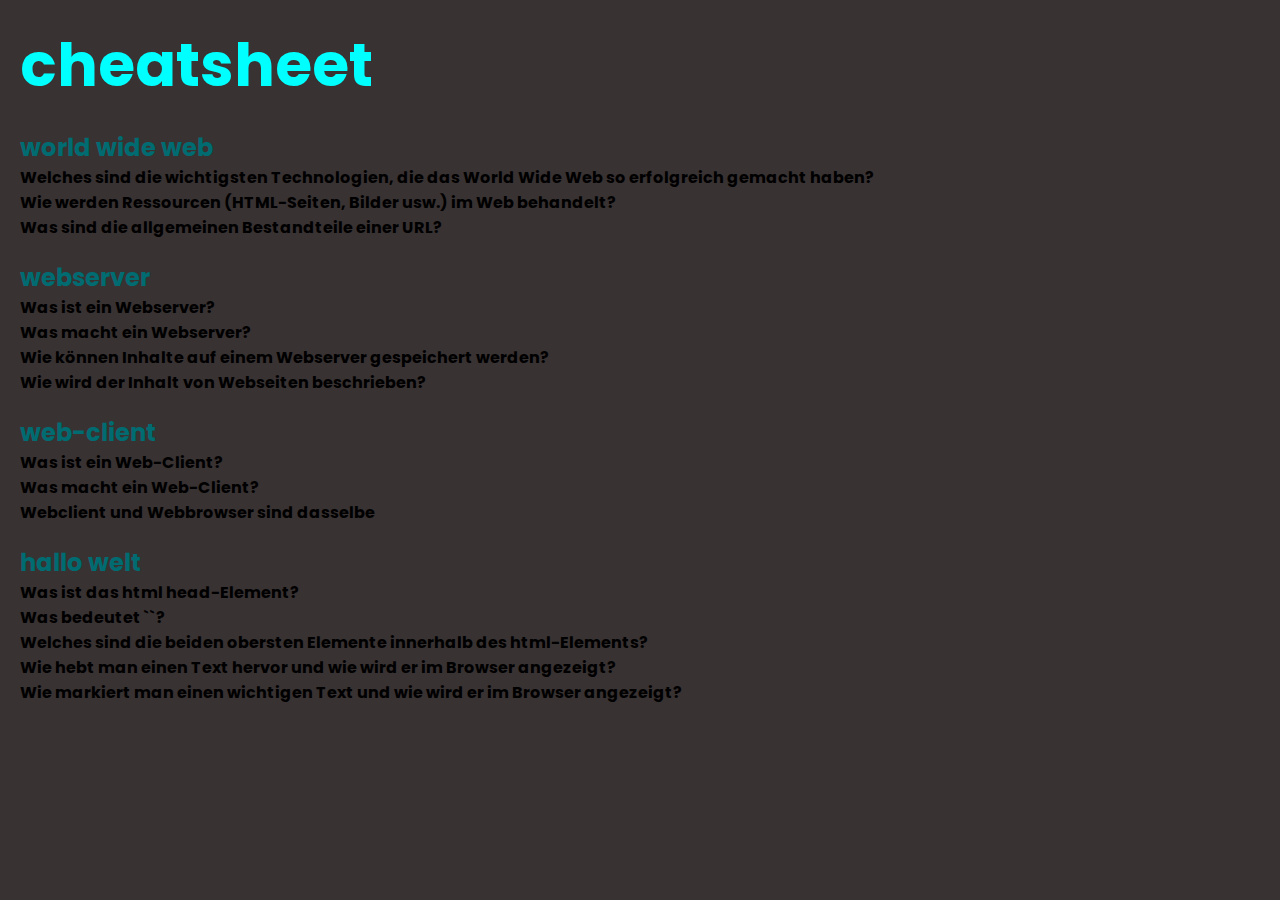
==== cheatsheet.html @ 49777b7e "first few letters" ====
<!DOCTYPE html>
<html lang="en">

<head>
    <meta charset="UTF-8">
    <meta name="viewport" content="width=device-width, initial-scale=1.0">
    <link rel="stylesheet" href="cheatsheet.css">
    <title>Cheat Sheet</title>
</head>

<body>
    <h1>cheatsheet</h1>

    <span class="world wide web">
        <h2>world wide web</h2>
        <div class="text">
            <h4>Welches sind die wichtigsten Technologien, die das World Wide Web so erfolgreich gemacht haben?</h4>
            <h4>Wie werden Ressourcen (HTML-Seiten, Bilder usw.) im Web behandelt?</h4>
            <h4>Was sind die allgemeinen Bestandteile einer URL?</h4>
        </div>
    </span>

    <span class="webserver">
        <h2>webserver</h2>
        <div class="text">
            <h4>Was ist ein Webserver?</h4>
            <h4>Was macht ein Webserver?</h4>
            <h4>Wie können Inhalte auf einem Webserver gespeichert werden?</h4>
            <h4>Wie wird der Inhalt von Webseiten beschrieben?</h4>
        </div>
    </span>

    <span class="web-client">
        <h2>web-client</h2>
        <div class="text">
            <h4>Was ist ein Web-Client?</h4>
            <h4>Was macht ein Web-Client?</h4>
            <h4>Webclient und Webbrowser sind dasselbe</h4>
        </div>
    </span>

    <span class="hallo welt">
        <h2>hallo welt</h2>
        <div class="text">
            <h4>Was ist das html head-Element?</h4>
            <h4>Was bedeutet <! DOCTYPE html>``?</h4>
            <h4>Welches sind die beiden obersten Elemente innerhalb des html-Elements?</h4>
            <h4>Wie hebt man einen Text hervor und wie wird er im Browser angezeigt?</h4>
            <h4>Wie markiert man einen wichtigen Text und wie wird er im Browser angezeigt?</h4>
        </div>
    </span>
</body>

</html>
---- cheatsheet.css ----
@import url("https://fonts.googleapis.com/css2?family=Poppins:wght@200;300;400;500;600&display=swap");

* {
    margin: 0;
    padding: 0;
    box-sizing: border-box;
    font-family: 'Poppins', sans-serif;
}

body {
    background-color: rgb(56, 50, 50);
    margin: 20px;
}

h1 {
    color: aqua;
    font-size: 60px;
    align-items: center;
}

h2 {
    color: rgb(0, 108, 113);
    margin-top: 20px;
}

h4 {
    color: rgb(0, 0, 0);
}
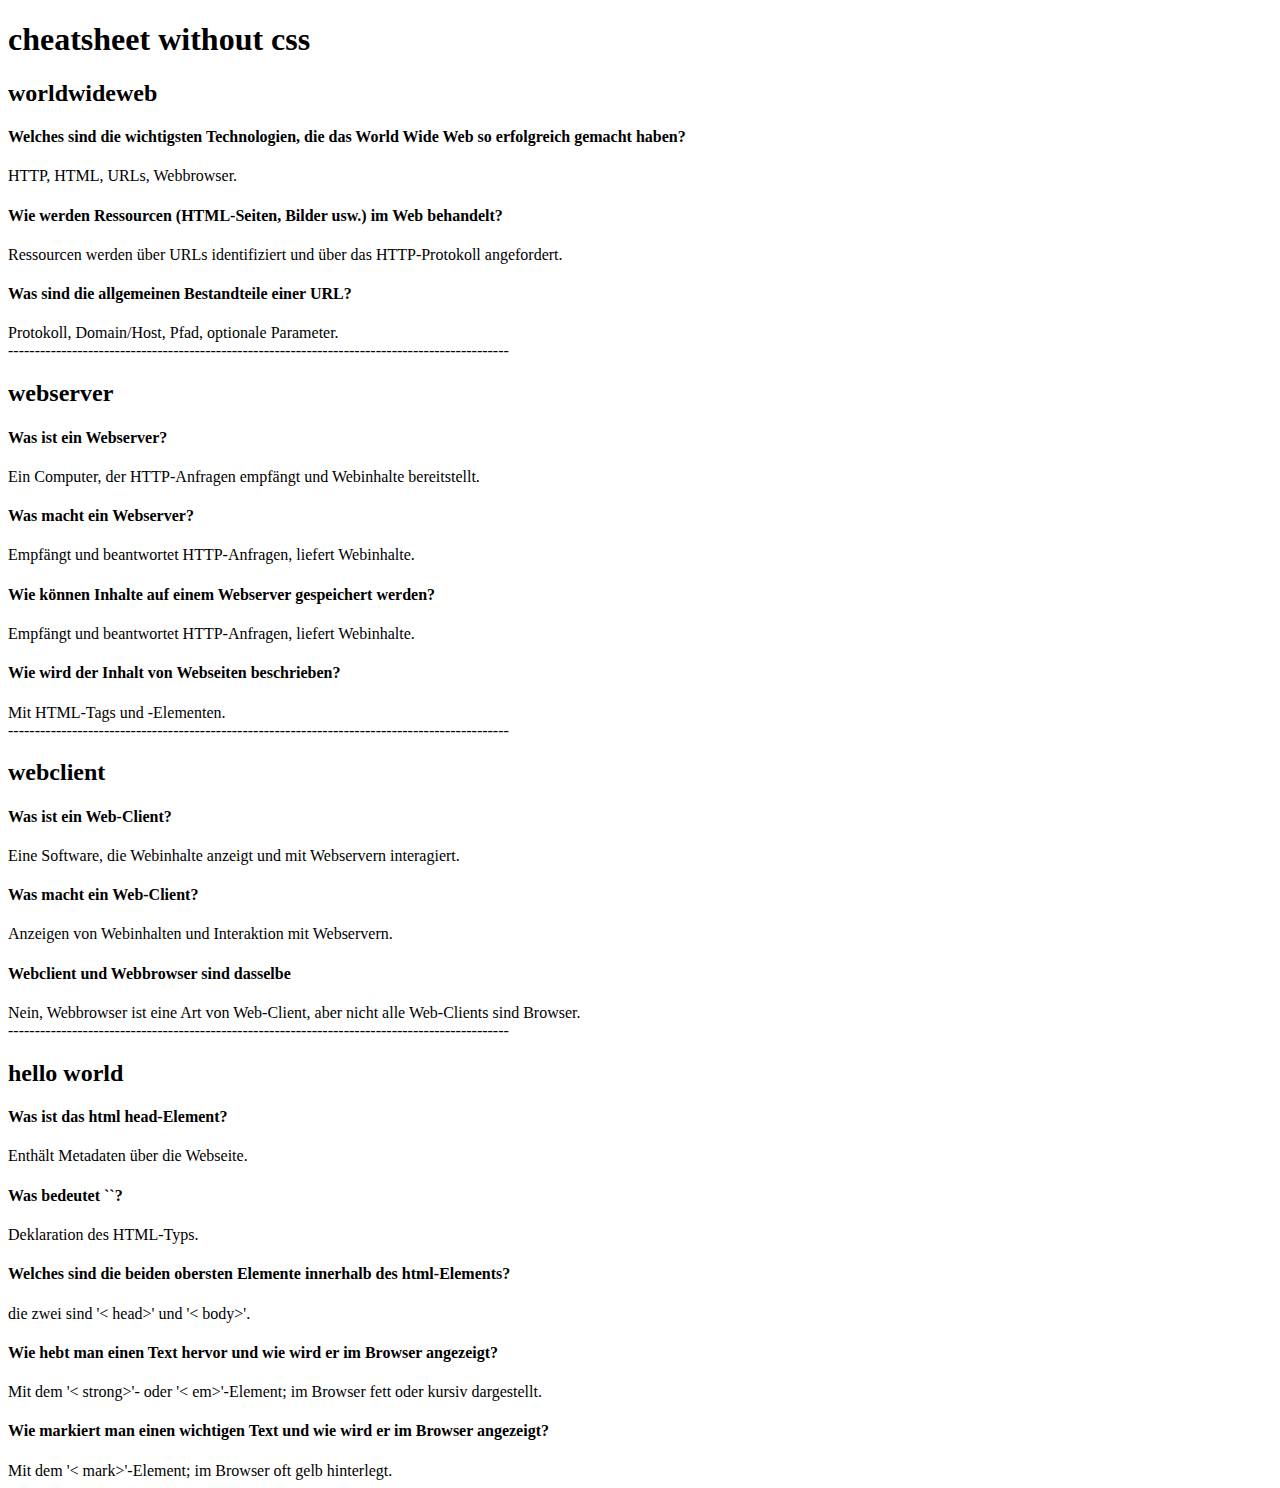
==== commit fa89b403: "cheatsheet without css include" ====
--- a/cheatsheet.html
+++ b/cheatsheet.html
@@ -4,49 +4,59 @@
 <head>
     <meta charset="UTF-8">
     <meta name="viewport" content="width=device-width, initial-scale=1.0">
-    <link rel="stylesheet" href="cheatsheet.css">
-    <title>Cheat Sheet</title>
+    <title>cheat sheet without css</title>
 </head>
 
 <body>
-    <h1>cheatsheet</h1>
+    <h1>cheatsheet without css</h1>
+    <span class="content">
+        <div class="worldwideweb">
+            <h2>worldwideweb</h2>
+            <h4>Welches sind die wichtigsten Technologien, die das World Wide Web so erfolgreich gemacht haben?</h4>
+            <div>HTTP, HTML, URLs, Webbrowser.</div>
+            <h4>Wie werden Ressourcen (HTML-Seiten, Bilder usw.) im Web behandelt?</h4>
+            <div>Ressourcen werden über URLs identifiziert und über das HTTP-Protokoll angefordert.</div>
+            <h4>Was sind die allgemeinen Bestandteile einer URL?</h4>
+            <div>Protokoll, Domain/Host, Pfad, optionale Parameter.</div>
+            <div>----------------------------------------------------------------------------------------------</div>
+        </div>
 
-    <span class="world wide web">
-        <h2>world wide web</h2>
-        <div class="text">
-            <h4>Welches sind die wichtigsten Technologien, die das World Wide Web so erfolgreich gemacht haben?</h4>
-            <h4>Wie werden Ressourcen (HTML-Seiten, Bilder usw.) im Web behandelt?</h4>
-            <h4>Was sind die allgemeinen Bestandteile einer URL?</h4>
+        <div class="webserver">
+            <h2>webserver</h2>
+            <h4>Was ist ein Webserver?</h4>
+            <div>Ein Computer, der HTTP-Anfragen empfängt und Webinhalte bereitstellt.</div>
+            <h4>Was macht ein Webserver?</h4>
+            <div>Empfängt und beantwortet HTTP-Anfragen, liefert Webinhalte.</div>
+            <h4>Wie können Inhalte auf einem Webserver gespeichert werden?</h4>
+            <div>Empfängt und beantwortet HTTP-Anfragen, liefert Webinhalte.</div>
+            <h4>Wie wird der Inhalt von Webseiten beschrieben?</h4>
+            <div>Mit HTML-Tags und -Elementen.</div>
+            <div>----------------------------------------------------------------------------------------------</div>
         </div>
-    </span>
 
-    <span class="webserver">
-        <h2>webserver</h2>
-        <div class="text">
-            <h4>Was ist ein Webserver?</h4>
-            <h4>Was macht ein Webserver?</h4>
-            <h4>Wie können Inhalte auf einem Webserver gespeichert werden?</h4>
-            <h4>Wie wird der Inhalt von Webseiten beschrieben?</h4>
+        <div class="webclient">
+            <h2>webclient</h2>
+            <h4>Was ist ein Web-Client?</h4>
+            <div>Eine Software, die Webinhalte anzeigt und mit Webservern interagiert.</div>
+            <h4>Was macht ein Web-Client?</h4>
+            <div>Anzeigen von Webinhalten und Interaktion mit Webservern.</div>
+            <h4>Webclient und Webbrowser sind dasselbe</h4>
+            <div>Nein, Webbrowser ist eine Art von Web-Client, aber nicht alle Web-Clients sind Browser.</div>
+            <div>----------------------------------------------------------------------------------------------</div>
         </div>
-    </span>
 
-    <span class="web-client">
-        <h2>web-client</h2>
-        <div class="text">
-            <h4>Was ist ein Web-Client?</h4>
-            <h4>Was macht ein Web-Client?</h4>
-            <h4>Webclient und Webbrowser sind dasselbe</h4>
-        </div>
-    </span>
-
-    <span class="hallo welt">
-        <h2>hallo welt</h2>
-        <div class="text">
+        <div class="helloworld">
+            <h2>hello world</h2>
             <h4>Was ist das html head-Element?</h4>
+            <div>Enthält Metadaten über die Webseite.</div>
             <h4>Was bedeutet <! DOCTYPE html>``?</h4>
+            <div>Deklaration des HTML-Typs.</div>
             <h4>Welches sind die beiden obersten Elemente innerhalb des html-Elements?</h4>
+            <div>die zwei sind '< head>' und '< body>'.</div>
             <h4>Wie hebt man einen Text hervor und wie wird er im Browser angezeigt?</h4>
+            <div>Mit dem '< strong>'- oder '< em>'-Element; im Browser fett oder kursiv dargestellt.</div>
             <h4>Wie markiert man einen wichtigen Text und wie wird er im Browser angezeigt?</h4>
+            <div> Mit dem '< mark>'-Element; im Browser oft gelb hinterlegt.</div>
         </div>
     </span>
 </body>
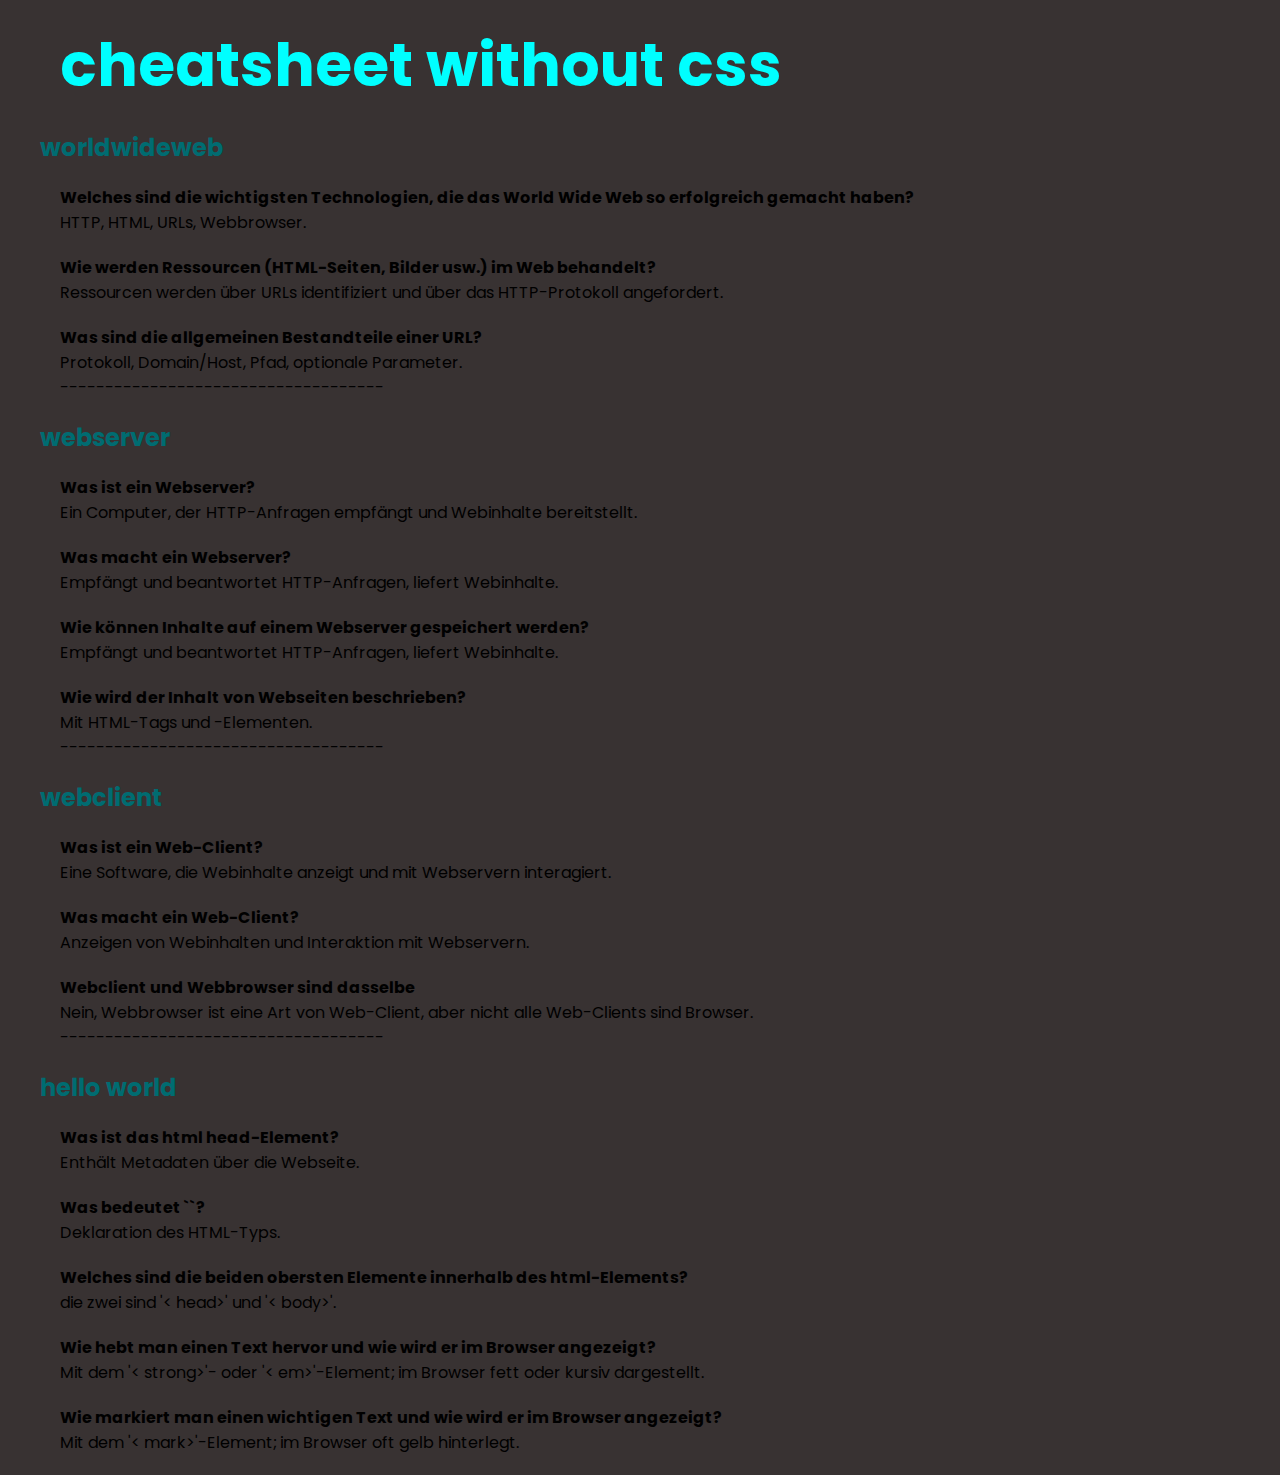
==== commit 4e9d7940: "dark mode and light mode added" ====
--- a/cheatsheet.html
+++ b/cheatsheet.html
@@ -4,6 +4,7 @@
 <head>
     <meta charset="UTF-8">
     <meta name="viewport" content="width=device-width, initial-scale=1.0">
+    <link rel="stylesheet" href="cheatsheet.css">
     <title>cheat sheet without css</title>
 </head>
 
@@ -18,7 +19,7 @@
             <div>Ressourcen werden über URLs identifiziert und über das HTTP-Protokoll angefordert.</div>
             <h4>Was sind die allgemeinen Bestandteile einer URL?</h4>
             <div>Protokoll, Domain/Host, Pfad, optionale Parameter.</div>
-            <div>----------------------------------------------------------------------------------------------</div>
+            <div class="line">------------------------------------</div>
         </div>
 
         <div class="webserver">
@@ -31,7 +32,7 @@
             <div>Empfängt und beantwortet HTTP-Anfragen, liefert Webinhalte.</div>
             <h4>Wie wird der Inhalt von Webseiten beschrieben?</h4>
             <div>Mit HTML-Tags und -Elementen.</div>
-            <div>----------------------------------------------------------------------------------------------</div>
+            <div class="line">------------------------------------</div>
         </div>
 
         <div class="webclient">
@@ -42,7 +43,7 @@
             <div>Anzeigen von Webinhalten und Interaktion mit Webservern.</div>
             <h4>Webclient und Webbrowser sind dasselbe</h4>
             <div>Nein, Webbrowser ist eine Art von Web-Client, aber nicht alle Web-Clients sind Browser.</div>
-            <div>----------------------------------------------------------------------------------------------</div>
+            <div class="line">------------------------------------</div>
         </div>
 
         <div class="helloworld">
--- a/cheatsheet.css
+++ b/cheatsheet.css
@@ -0,0 +1,110 @@
+@import url("https://fonts.googleapis.com/css2?family=Poppins:wght@200;300;400;500;600&display=swap");
+
+* {
+    margin: 0;
+    padding: 0;
+    box-sizing: border-box;
+    font-family: 'Poppins', sans-serif;
+}
+
+body {
+    background-color: rgb(56, 50, 50);
+    margin: 20px;
+}
+
+h1 {
+    color: aqua;
+    font-size: 60px;
+    align-items: center;
+    padding-left: 40px;
+}
+
+h2 {
+    color: rgb(0, 108, 113);
+    margin-top: 20px;
+}
+
+h4 {
+    color: rgb(0, 0, 0);
+    padding: 20px 20px 0px 20px;
+}
+
+div {
+    color: rgb(0, 0, 0);
+    padding: 00px 20px 0px 20px;
+}
+
+.list {
+    width: 90%;
+    max-width: 30rem;
+    height: 10%;
+    max-height: 2rem;
+}
+
+.accordion {
+    width: 100%;
+    display: flex;
+    flex-direction: column;
+    margin: 2rem;
+}
+
+.accordion label {
+    width: 100%;
+    background-color: aqua;
+    font-size: 1.6rem;
+    padding: 1.4rem;
+    border-radius: 1rem;
+    cursor: pointer;
+    transition: all 150ms;
+    position: relative;
+    z-index: 2;
+}
+
+.accordion label:hover {
+    transform: scale(1.02);
+}
+
+.accordion label img {
+    width: 1.5rem;
+    position: absolute;
+    top: 50%;
+    right: 2rem;
+    transform: translate(0, -50%);
+    transition: 350ms all;
+}
+
+.accordion input:checked~label img {
+    transform: translate(0, -50%) rotate(180deg);
+}
+
+.accordion input:checked~.content {
+    height: auto;
+    opacity: 1;
+    transform: translate(0, 0);
+}
+
+.accordion input {
+    position: absolute;
+    z-index: -1;
+    opacity: 0;
+}
+
+.accordion .content {
+    color: aliceblue;
+    width: 100%;
+    background-color: rgba(255, 255, 255, 0.1);
+    border-radius: 0 0 1rem 1rem;
+    position: relative;
+    z-index: 1;
+    transform: translate(0, -20%);
+    font-size: 1rem;
+    height: 0;
+    opacity: 0;
+    transition: 350ms all;
+    overflow: hidden;
+}
+
+.accordion .content p {
+    padding: 2rem;
+    margin: 0;
+}
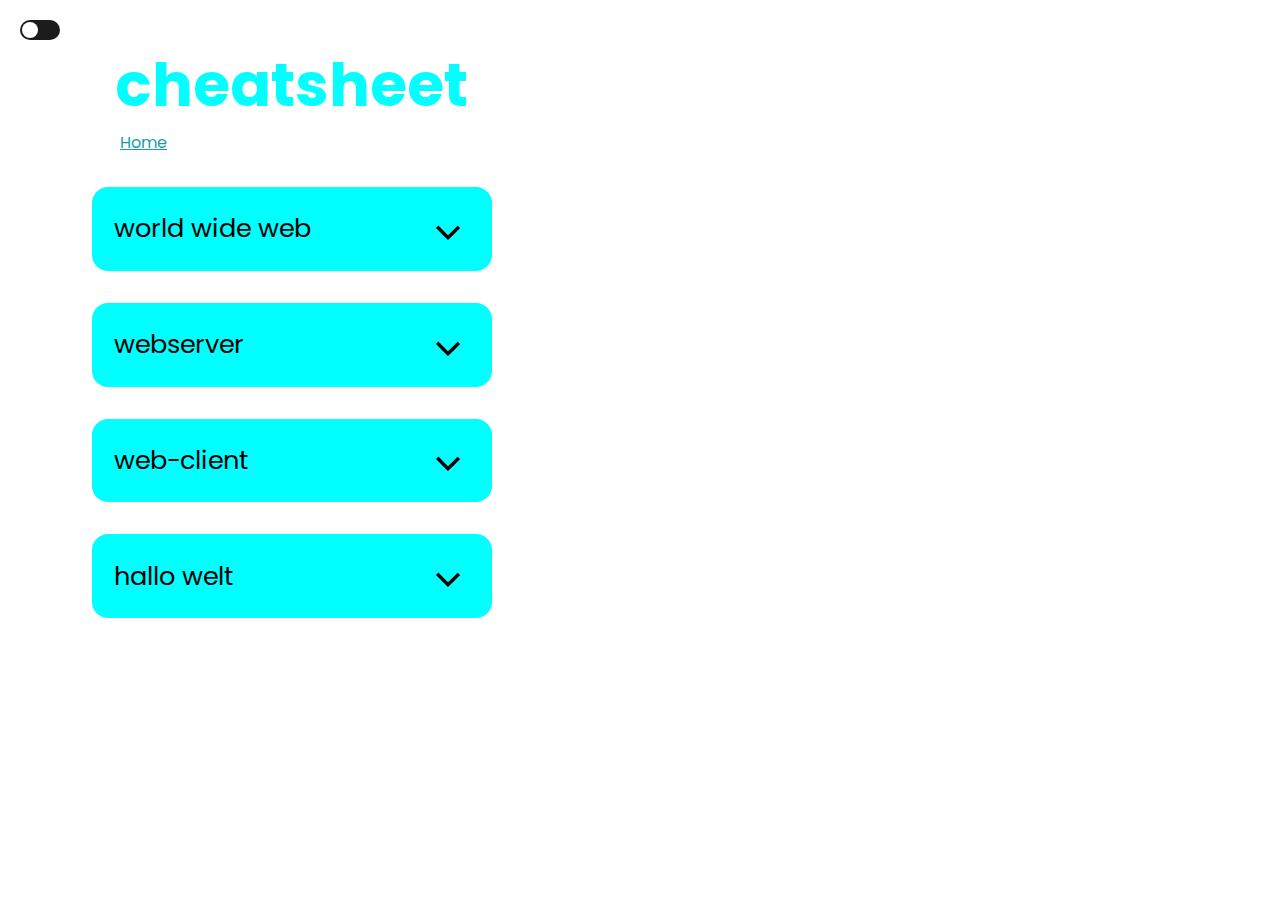
==== commit 6bc6f63a: "home/start page" ====
--- a/cheatsheet.html
+++ b/cheatsheet.html
@@ -5,61 +5,94 @@
     <meta charset="UTF-8">
     <meta name="viewport" content="width=device-width, initial-scale=1.0">
     <link rel="stylesheet" href="cheatsheet.css">
-    <title>cheat sheet without css</title>
+    <title>Cheat Sheet</title>
 </head>
 
 <body>
-    <h1>cheatsheet without css</h1>
-    <span class="content">
-        <div class="worldwideweb">
-            <h2>worldwideweb</h2>
-            <h4>Welches sind die wichtigsten Technologien, die das World Wide Web so erfolgreich gemacht haben?</h4>
-            <div>HTTP, HTML, URLs, Webbrowser.</div>
-            <h4>Wie werden Ressourcen (HTML-Seiten, Bilder usw.) im Web behandelt?</h4>
-            <div>Ressourcen werden über URLs identifiziert und über das HTTP-Protokoll angefordert.</div>
-            <h4>Was sind die allgemeinen Bestandteile einer URL?</h4>
-            <div>Protokoll, Domain/Host, Pfad, optionale Parameter.</div>
-            <div class="line">------------------------------------</div>
+
+    <label>
+        <input type="checkbox">
+        <span class="checkForDarkmode"></span>
+    </label>
+
+    <div class="highline">
+        <h1>cheatsheet</h1>
+        <a href="index.html">Home</a>
+    </div>
+
+    <div class="list">
+        <div class="accordion">
+            <input type="checkbox" id="arccordion-1">
+            <label for="arccordion-1">
+                world wide web
+                <img src="png's/arrow.png">
+            </label>
+            <div class="content">
+
+                <h4>Welches sind die wichtigsten Technologien, die das World Wide Web so erfolgreich gemacht haben?
+                </h4>
+                <div>HTTP, HTML, URLs, Webbrowser.</div>
+                <h4>Wie werden Ressourcen (HTML-Seiten, Bilder usw.) im Web behandelt?</h4>
+                <div>Ressourcen werden über URLs identifiziert und über das HTTP-Protokoll angefordert.</div>
+                <h4>Was sind die allgemeinen Bestandteile einer URL?</h4>
+                <div>Protokoll, Domain/Host, Pfad, optionale Parameter.</div>
+
+            </div>
+        </div>
+        <div class="accordion">
+            <input type="checkbox" id="arccordion-2">
+            <label for="arccordion-2">
+                webserver
+                <img src="png's/arrow.png">
+            </label>
+            <div class="content">
+                <h4>Was ist ein Webserver?</h4>
+                <div>Ein Computer, der HTTP-Anfragen empfängt und Webinhalte bereitstellt.</div>
+                <h4>Was macht ein Webserver?</h4>
+                <div>Empfängt und beantwortet HTTP-Anfragen, liefert Webinhalte.</div>
+                <h4>Wie können Inhalte auf einem Webserver gespeichert werden?</h4>
+                <div>Empfängt und beantwortet HTTP-Anfragen, liefert Webinhalte.</div>
+                <h4>Wie wird der Inhalt von Webseiten beschrieben?</h4>
+                <div>Mit HTML-Tags und -Elementen.</div>
+            </div>
         </div>
 
-        <div class="webserver">
-            <h2>webserver</h2>
-            <h4>Was ist ein Webserver?</h4>
-            <div>Ein Computer, der HTTP-Anfragen empfängt und Webinhalte bereitstellt.</div>
-            <h4>Was macht ein Webserver?</h4>
-            <div>Empfängt und beantwortet HTTP-Anfragen, liefert Webinhalte.</div>
-            <h4>Wie können Inhalte auf einem Webserver gespeichert werden?</h4>
-            <div>Empfängt und beantwortet HTTP-Anfragen, liefert Webinhalte.</div>
-            <h4>Wie wird der Inhalt von Webseiten beschrieben?</h4>
-            <div>Mit HTML-Tags und -Elementen.</div>
-            <div class="line">------------------------------------</div>
+        <div class="accordion">
+            <input type="checkbox" id="arccordion-3">
+            <label for="arccordion-3">
+                web-client
+                <img src="png's/arrow.png">
+            </label>
+            <div class="content">
+                <h4>Was ist ein Web-Client?</h4>
+                <div>Eine Software, die Webinhalte anzeigt und mit Webservern interagiert.</div>
+                <h4>Was macht ein Web-Client?</h4>
+                <div>Anzeigen von Webinhalten und Interaktion mit Webservern.</div>
+                <h4>Webclient und Webbrowser sind dasselbe</h4>
+                <div>Nein, Webbrowser ist eine Art von Web-Client, aber nicht alle Web-Clients sind Browser.</div>
+            </div>
         </div>
 
-        <div class="webclient">
-            <h2>webclient</h2>
-            <h4>Was ist ein Web-Client?</h4>
-            <div>Eine Software, die Webinhalte anzeigt und mit Webservern interagiert.</div>
-            <h4>Was macht ein Web-Client?</h4>
-            <div>Anzeigen von Webinhalten und Interaktion mit Webservern.</div>
-            <h4>Webclient und Webbrowser sind dasselbe</h4>
-            <div>Nein, Webbrowser ist eine Art von Web-Client, aber nicht alle Web-Clients sind Browser.</div>
-            <div class="line">------------------------------------</div>
+        <div class="accordion">
+            <input type="checkbox" id="arccordion-4">
+            <label for="arccordion-4">
+                hallo welt
+                <img src="png's/arrow.png">
+            </label>
+            <div class="content">
+                <h4>Was ist das html head-Element?</h4>
+                <div>Enthält Metadaten über die Webseite.</div>
+                <h4>Was bedeutet <! DOCTYPE html>``?</h4>
+                <div>Deklaration des HTML-Typs.</div>
+                <h4>Welches sind die beiden obersten Elemente innerhalb des html-Elements?</h4>
+                <div>die zwei sind '< head>' und '< body>'.</div>
+                <h4>Wie hebt man einen Text hervor und wie wird er im Browser angezeigt?</h4>
+                <div>Mit dem '< strong>'- oder '< em>'-Element; im Browser fett oder kursiv dargestellt.</div>
+                <h4>Wie markiert man einen wichtigen Text und wie wird er im Browser angezeigt?</h4>
+                <div> Mit dem '< mark>'-Element; im Browser oft gelb hinterlegt.</div>
+            </div>
         </div>
-
-        <div class="helloworld">
-            <h2>hello world</h2>
-            <h4>Was ist das html head-Element?</h4>
-            <div>Enthält Metadaten über die Webseite.</div>
-            <h4>Was bedeutet <! DOCTYPE html>``?</h4>
-            <div>Deklaration des HTML-Typs.</div>
-            <h4>Welches sind die beiden obersten Elemente innerhalb des html-Elements?</h4>
-            <div>die zwei sind '< head>' und '< body>'.</div>
-            <h4>Wie hebt man einen Text hervor und wie wird er im Browser angezeigt?</h4>
-            <div>Mit dem '< strong>'- oder '< em>'-Element; im Browser fett oder kursiv dargestellt.</div>
-            <h4>Wie markiert man einen wichtigen Text und wie wird er im Browser angezeigt?</h4>
-            <div> Mit dem '< mark>'-Element; im Browser oft gelb hinterlegt.</div>
-        </div>
-    </span>
+    </div>
 </body>
 
 </html>--- a/cheatsheet.css
+++ b/cheatsheet.css
@@ -8,25 +8,33 @@
 }
 
 body {
-    background-color: rgb(56, 50, 50);
     margin: 20px;
 }
 
 h1 {
+    z-index: 10;
     color: aqua;
     font-size: 60px;
     align-items: center;
-    padding-left: 40px;
+    margin-left: 75px;
+    margin-right: 75px;
 }
 
 h2 {
-    color: rgb(0, 108, 113);
+    z-index: 10;
+    color: rgb(25, 171, 127);
     margin-top: 20px;
+    position: relative;
 }
 
 h4 {
     color: rgb(0, 0, 0);
     padding: 20px 20px 0px 20px;
+}
+
+a {
+    padding: 100px 0px 0px 80px;
+    color: rgb(26, 159, 159);
 }
 
 div {
@@ -92,7 +100,7 @@
 .accordion .content {
     color: aliceblue;
     width: 100%;
-    background-color: rgba(255, 255, 255, 0.1);
+    background-color: rgba(114, 114, 114, 0.363);
     border-radius: 0 0 1rem 1rem;
     position: relative;
     z-index: 1;
@@ -108,3 +116,63 @@
     padding: 2rem;
     margin: 0;
 }
+
+input[type="checkbox"] {
+    background-color: aliceblue;
+    display: none !important;
+    visibility: hidden;
+}
+
+input[type="checkbox"]:checked~.checkForDarkmode {
+    background-color: #fff;
+    z-index: -1;
+    box-shadow: 0 0 0 120000px rgb(29, 27, 27);
+}
+
+input[type="checkbox"]:checked~.checkForDarkmode::before {
+    transform: translateX(-50px);
+}
+
+input[type="checkbox"]:checked~.checkForDarkmode::after {
+    transform: translateX(0px);
+}
+
+
+.checkForDarkmode {
+    position: relative;
+    display: block;
+    width: 40px;
+    height: 20px;
+    background: rgb(29, 27, 27);
+    cursor: pointer;
+    border-radius: 20px;
+    overflow: hidden;
+    transition: ease-in 0.5s;
+}
+
+.checkForDarkmode::before {
+    cursor: pointer;
+    content: '';
+    position: absolute;
+    top: 2px;
+    left: 2px;
+    background-color: #fff;
+    width: 16px;
+    height: 16px;
+    border-radius: 50%;
+    transition: 0.5s;
+}
+
+.checkForDarkmode::after {
+    cursor: pointer;
+    content: '';
+    position: absolute;
+    top: 2px;
+    left: 2px;
+    background-color: rgb(29, 27, 27);
+    width: 16px;
+    height: 16px;
+    border-radius: 50%;
+    transition: 0.5s;
+    transform: translateX(50px);
+}